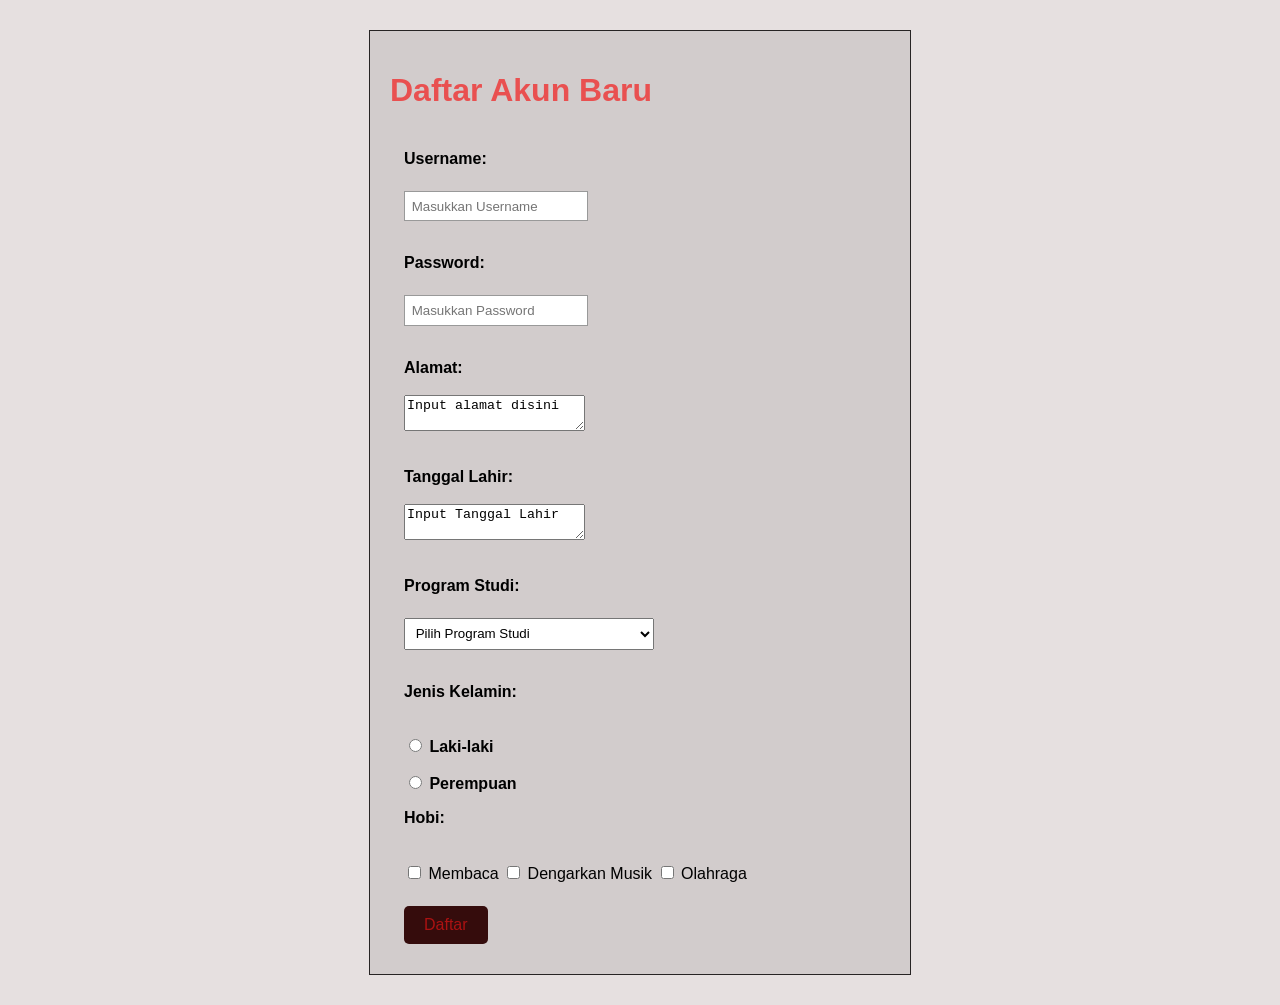
==== Tugas2.html @ 2fb03825 "Add files via upload" ====
<!DOCTYPE html>
<html>
<head>
    <title>Daftar Akun Baru</title>
    
</head>

<link rel="stylesheet" href="form.css">

<body>

<div class="container">
    <h1>Daftar Akun Baru</h1>

    <form>
        <fieldset>

        <label>Username:</label><br>
        <input type="text" placeholder="Masukkan Username">
        <br><br>

        <label>Password:</label><br>
        <input type="password" placeholder="Masukkan Password">
        <br><br>

        <label>Alamat:</label><br>
        <textarea >Input alamat disini</textarea>
        <br><br>

        <label>Tanggal Lahir:</label><br>
        <textarea >Input Tanggal Lahir</textarea>
        <br><br>

        <label>Program Studi:</label><br>
        <select>
            <option>Pilih Program Studi</option>
            <option>Teknologi Informasi</option>
            <option>Sistem Informasi</option>
            <option>Ilmu Komputer</option>
            <option>Manajemen Informatika</option>
        </select>
        <br><br>

        <label>Jenis Kelamin:</label><br>
         <div class="checks">
        <label><input type="radio" name="jk"> Laki-laki</label>
        <label><input type="radio" name="jk"> Perempuan</label>
        </div>
      

        <label>Hobi:</label><br>
        <div class="checks"></div>
        <input type="checkbox"> Membaca
        <input type="checkbox"> Dengarkan Musik
        <input type="checkbox"> Olahraga
        <br><br>

        <input type="submit" value="Daftar">

    </form>
    </fieldset>
</div>

</body>
</html>
---- form.css ----
body{
    font-family: Arial, sans-serif;
    background-color: rgb(230, 224, 224);
}

.container{
    width: 500px;
    margin: 30px auto;
    border: 1px solid rgb(39, 36, 36);
    background-color: rgb(210, 204, 204);
    padding: 20px;
}

h1{
    color: rgb(233, 80, 80);
    margin-bottom: 20px;
}

fieldset{
            border:none;
            min-width:200px;
        }


label{
    font-weight: bold;
    display:block;
    margin-top:15px;
    font-size:16px;
}


select{
            width:250px;
            padding:.5em;
            margin-top:5px;
}

.checks{
            margin-top:10px;
            margin-bottom:1em;
}

input{
            padding:.5em;
            border:solid 1px #999;
            margin-top:5px;
        }

        


input[type=submit]{
    background-color: #350c0c;
    color: rgb(172, 18, 18);
    border: none;
    padding: 10px 20px;
    background: #350c0c;
    font-size: 1em;
    border-radius: 5px;
}

    input[type=submit]:hover{
    background-color: #ffb7b7;
}
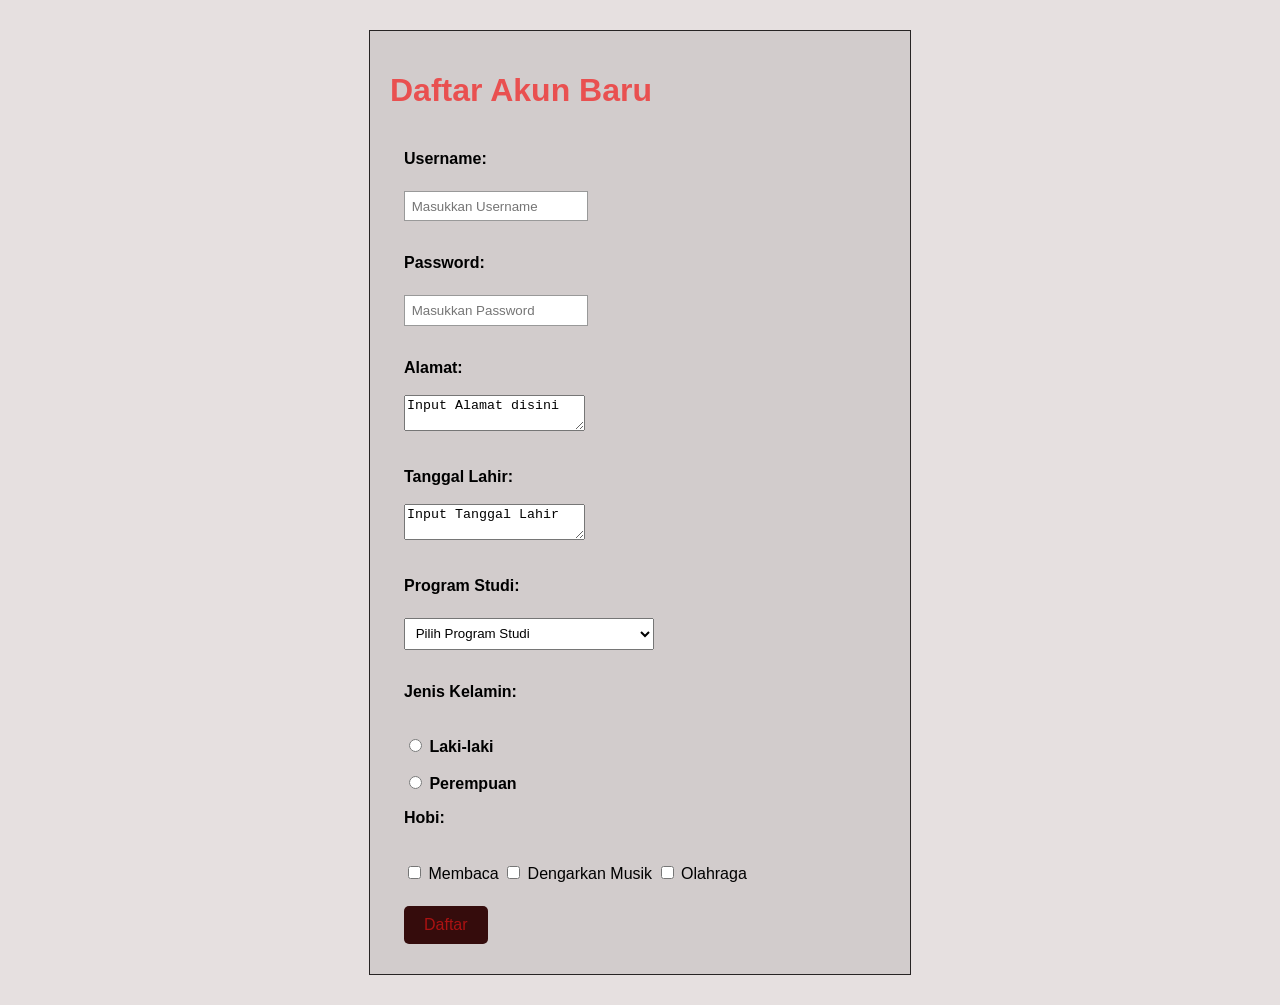
==== commit d5a7d122: "Update Tugas2.html" ====
--- a/Tugas2.html
+++ b/Tugas2.html
@@ -1,12 +1,11 @@
 <!DOCTYPE html>
 <html>
 <head>
-    <title>Daftar Akun Baru</title>
-    
+     <meta charset="UTF-8">
+    <meta name="viewport" content="width=device-width, initial-scale=1.0">
+    <title>Daftar Akun Baru</title>    
+     <link rel="stylesheet" href="form.css">
 </head>
-
-<link rel="stylesheet" href="form.css">
-
 <body>
 
 <div class="container">
@@ -24,7 +23,7 @@
         <br><br>
 
         <label>Alamat:</label><br>
-        <textarea >Input alamat disini</textarea>
+        <textarea >Input Alamat disini</textarea>
         <br><br>
 
         <label>Tanggal Lahir:</label><br>
@@ -62,4 +61,4 @@
 </div>
 
 </body>
-</html>+</html>
